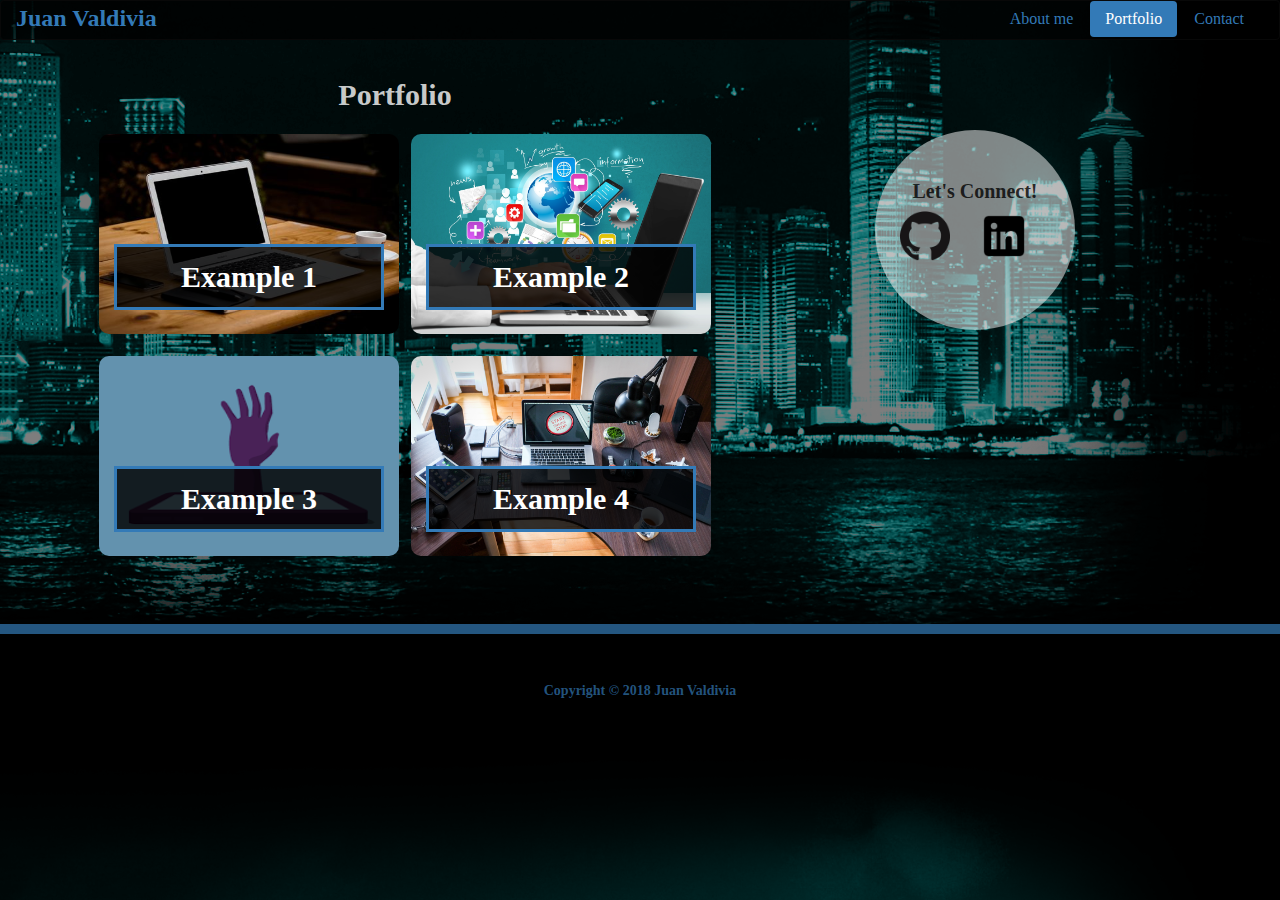
==== portfolio.html @ 44f2fcbd "Bootstrap Portfolio" ====
<!DOCTYPE html>
<html lang="en">

<head>

  <meta charset="utf-8">
  <meta name="viewport" content="width = device-width, initial-scale = 1">

  <!-- Bootstrap Link -->
  <link rel="stylesheet" href="https://maxcdn.bootstrapcdn.com/bootstrap/3.3.7/css/bootstrap.min.css" integrity="sha384-BVYiiSIFeK1dGmJRAkycuHAHRg32OmUcww7on3RYdg4Va+PmSTsz/K68vbdEjh4u"
    crossorigin="anonymous">


  <link rel="stylesheet" type="text/css" href="assets/css/reset.css">
  <link rel="stylesheet" type="text/css" href="assets/css/style.css">

  <script src="https://ajax.googleapis.com/ajax/libs/jquery/3.3.1/jquery.min.js"></script>
  <script src="https://maxcdn.bootstrapcdn.com/bootstrap/3.3.7/js/bootstrap.min.js"></script>

  <title>Juan Valdivia</title>

  <nav class="navbar navbar-inverse">
    <div class="container-fluid">
      <div class="navbar-header">
        <button type="button" class="navbar-toggle collapsed" data-toggle="collapse" data-target="#bs-example-navbar-collapse-1"
          aria-expanded="false">
          <span class="sr-only">Toggle navigation</span>
          <span class="icon-bar"></span>
          <span class="icon-bar"></span>
          <span class="icon-bar"></span>
        </button>
        <h1>Juan Valdivia</h1>
      </div>

      <ul class="nav nav-pills navbar-right" role="tablist">
        <li class="nav-item">
          <a href="index.html">About me</a>
        </li>
        <li class="nav-item active">
          <a href="portfolio.html" data-toggle="tab">Portfolio</a>
        </li>
        <li class="nav-item">
          <a href="contact.html">Contact</a>
        </li>
      </ul>
    </div>
  </nav>

</head>
<style type="text/css">
  body {
    background: url("assets/images/city.png") right bottom;
    max-width: 100%;
  }
</style>

<body>

  <div class="container">

    <div class="row">

      <div class="portfolioText">Portfolio</div>

    </div>

    <div class="row">
      <div class="examplesWrap col-md-8">

        <a href="#">
          <div class="portfolioExamples">
            <img src="assets\images\1.jpg">
            <h2>Example 1</h2>
          </div>
        </a>

        <a href="#">
          <div class="portfolioExamples">
            <img src="assets\images\2.jpg">
            <h2>Example 2</h2>
          </div>
        </a>

        <a href="#">
          <div class="portfolioExamples">
            <img src="assets\images\3.jpg">
            <h2>Example 3</h2>
          </div>
        </a>

        <a href="#">
          <div class="portfolioExamples">
            <img src="assets\images\4.jpg">
            <h2>Example 4</h2>
          </div>
        </a>

      </div>

      <div class="col-sm-4">
        <div class="card">
          <div class="card-body">
            <h4 class="card-title">Let's Connect!</h4>
            <ul>
              <li>
                <a href="https://github.com/jdv0194" target="_blank">
                  <img src="assets\images\GitHub-Mark.png" alt="github logo.">
                </a>
              </li>

              <li>
                <a href="https://www.linkedin.com/in/juanvaldivia181994/" target="_blank">
                  <img src="assets/images/linkedin.jpg" alt="linkedin logo.">
                </a>
              </li>


            </ul>
          </div>
        </div>
      </div>
    </div>
  </div>

  <!-- Footer -->
  <div class="row">
    <div class="footer">Copyright &copy; 2018 Juan Valdivia</div>

  </div>
</body>

</html>
---- assets/css/style.css ----
.navbar-nav > li > a {
  padding-top: 0px;
  padding-bottom: 0;
  height: 40px;
}
.navbar {
  min-height: 40px;
  background: rgb(0, 0, 0, 0.7);
}

h1 {
  color: rgb(51, 122, 183);
  margin-top: 5px;
  font-size: 24px;
  font-weight: bold;
}
.nav-pills {
  margin-right: 5px;
}

.firstname {
  margin-left: 150px;
}

.lastname {
  margin-left: 10px;
}

.about-link {
  margin-left: 520px;
}

body {
  background: url(images/ciity.png);
}

.aboutme {
  color: rgba(255, 255, 255, 0.801);
  font-size: 30px;
  font-weight: bold;
  margin-top: 20px;
  margin-bottom: 20px;
  margin-left: 65px;
  margin-right: 550px;
  max-width: 650px;
}

img {
  width: 220px;
  margin-left: 25px;
  border-radius: 10px;
  margin-bottom: 15px;
}

.aboutMeInfo {
  margin-left: 0px;
  font-family: "Arial";
  max-width: 500px;
  padding: 25px;
  border-radius: 15px;
  color: black;
}

.card-title {
  font-size: 20px;
  font-weight: bold;
  text-align: center;
  color: rgba(0, 0, 0, 0.801);
  font-family: "Georgia";
  margin-top: 50px;
  margin-bottom: 10px;
}

.card {
  background-color: black;
  background: rgba(255, 255, 255, 0.5);
  border-radius: 50%;
  width: 200px;
  height: 200px;
  margin-left: 25px;
  padding-top: 1px;
  border-color: #337ab7;
  animation: colorchange 2s infinite;
}

@keyframes colorchange {
  0% {
    background: rgb(51, 122, 183, 0.7);
  }
  50% {
    background: rgba(255, 255, 255, 0.349);
  }
  100% {
    background: rgb(51, 122, 183, 0.7);
  }
}

.card ul {
  margin: 0;
  padding: 0;
  list-style: none;
}

.card li {
  display: inline-block;
}

.card img {
  width: 50px;
  height: 50px;
}

.footer {
  width: 100%;
  margin-top: 50px;
  margin-bottom: 0 auto;
  padding-top: 50px;
  text-align: center;
  font-weight: bold;
  font-size: 14px;
  color: rgb(51, 122, 183, 0.7);
  background-color: black;
  border-top: solid 10px rgb(51, 122, 183, 0.7);
}

p {
  background-color: rgba(255, 255, 255);
  padding-left: 30px;
}

h2 {
  color: white;
  font-size: 30px;
  font-weight: bold;
  margin-top: 10px;
}

.contactMe {
  color: rgba(255, 255, 255, 0.801);
  font-size: 30px;
  font-weight: bold;
  float: left;
  content: "";
  display: table;
  clear: both;

  margin-top: 20px;
  margin-bottom: 20px;
  margin-left: 40px;
  margin-right: 550px;
  max-width: 650px;
}

.contactCard {
  margin-left: 190px;
}

form {
  font-family: "Serif";
  font-weight: bold;
  position: relative;
  max-width: 650px;
  content: "";
  display: table;
  clear: both;
  float: left;
  margin-left: 50px;
  margin-bottom: 40px;
  line-height: 1.5;
  color: rgb(255, 255, 255);
  background-color: rgba(0, 0, 0, 0.753);
  border-radius: 12px;
  padding-bottom: 20px;
}

.submitButton {
  background: rgb(51, 122, 183);
  border-radius: 15px;
}

.portfolioText {
  color: rgba(255, 255, 255, 0.801);
  font-size: 30px;
  font-weight: bold;

  margin-top: 20px;
  margin-bottom: 20px;
  margin-left: 60px;
  margin-right: 550px;
}

.portfolioText {
  position: relative;
  text-align: center;
  color: rgba(255, 255, 255, 0.801);
}

.portfolioExamples {
  width: 300px;
  height: 200px;
  margin: 4px;
  position: relative;
  content: "";
  display: inline-block;
  clear: both;
}

.portfolioExamples img {
  width: 100%;
  height: 100%;
}

.portfolioExamples h2 {
  font-size: 30px;
  position: absolute;
  top: 50%;
  z-index: 1;
  color: #fff;
  text-align: center;
  width: 90%;
  margin-left: 40px;
  background-color: rgba(0, 0, 0, 0.808);
  padding-top: 15px;
  padding-bottom: 15px;
  border: solid #337ab7;
}

.portfolioExamples img:hover {
  filter: blur(2px);
  transition: 0.3s;
}

.portfolioExamples h2:hover {
  background-color: rgb(51, 122, 183, 0.7);
}
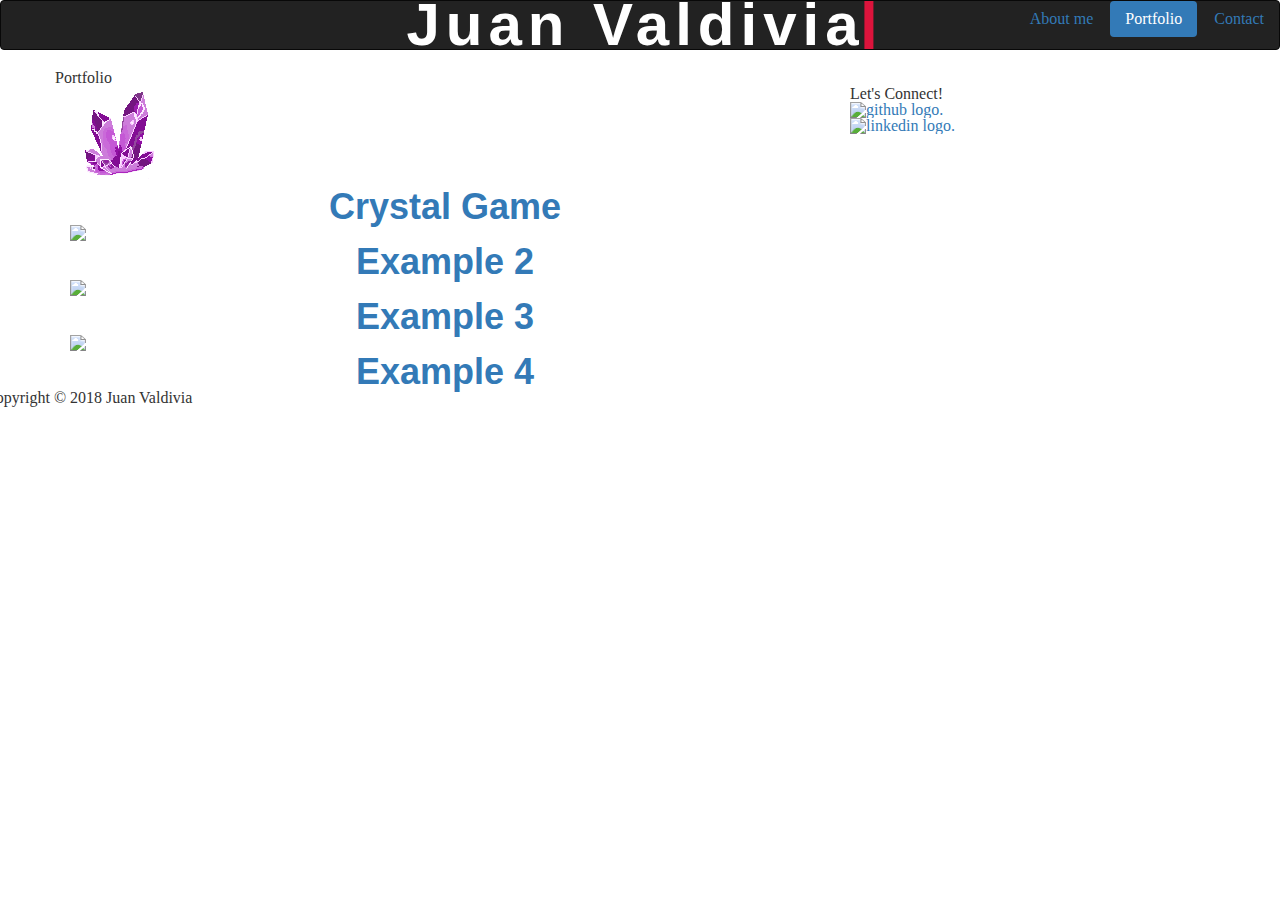
==== commit e5c94dff: "media queries" ====
--- a/portfolio.html
+++ b/portfolio.html
@@ -67,10 +67,10 @@
     <div class="row">
       <div class="examplesWrap col-md-8">
 
-        <a href="#">
+        <a href="https://jdv0194.github.io/Crystal-Game/">
           <div class="portfolioExamples">
-            <img src="assets\images\1.jpg">
-            <h2>Example 1</h2>
+            <img src="assets\images\crystalOne.png">
+            <h2>Crystal Game</h2>
           </div>
         </a>
 
--- a/assets/css/style.css
+++ b/assets/css/style.css
@@ -1,235 +1,289 @@
-.navbar-nav > li > a {
-  padding-top: 0px;
-  padding-bottom: 0;
-  height: 40px;
-}
-.navbar {
-  min-height: 40px;
-  background: rgb(0, 0, 0, 0.7);
+#background-img {
+  position: relative;
+  background-image: url("../images/background.jpg");
+  background-attachment: fixed;
+  background-position: center center;
+  background-repeat: no-repeat;
+  background-size: cover;
+  width: 100%;
+  height: 100vh;
+  filter: blur(7px);
 }
 
 h1 {
-  color: rgb(51, 122, 183);
-  margin-top: 5px;
-  font-size: 24px;
-  font-weight: bold;
-}
-.nav-pills {
-  margin-right: 5px;
-}
-
-.firstname {
-  margin-left: 150px;
-}
-
-.lastname {
-  margin-left: 10px;
-}
-
-.about-link {
-  margin-left: 520px;
-}
-
-body {
-  background: url(images/ciity.png);
-}
-
-.aboutme {
-  color: rgba(255, 255, 255, 0.801);
-  font-size: 30px;
-  font-weight: bold;
-  margin-top: 20px;
-  margin-bottom: 20px;
-  margin-left: 65px;
-  margin-right: 550px;
-  max-width: 650px;
-}
-
-img {
-  width: 220px;
-  margin-left: 25px;
-  border-radius: 10px;
-  margin-bottom: 15px;
-}
-
-.aboutMeInfo {
-  margin-left: 0px;
-  font-family: "Arial";
-  max-width: 500px;
-  padding: 25px;
-  border-radius: 15px;
-  color: black;
-}
-
-.card-title {
-  font-size: 20px;
-  font-weight: bold;
-  text-align: center;
-  color: rgba(0, 0, 0, 0.801);
-  font-family: "Georgia";
-  margin-top: 50px;
-  margin-bottom: 10px;
-}
-
-.card {
-  background-color: black;
-  background: rgba(255, 255, 255, 0.5);
-  border-radius: 50%;
-  width: 200px;
-  height: 200px;
-  margin-left: 25px;
-  padding-top: 1px;
-  border-color: #337ab7;
-  animation: colorchange 2s infinite;
-}
-
-@keyframes colorchange {
-  0% {
-    background: rgb(51, 122, 183, 0.7);
-  }
-  50% {
-    background: rgba(255, 255, 255, 0.349);
-  }
-  100% {
-    background: rgb(51, 122, 183, 0.7);
-  }
-}
-
-.card ul {
-  margin: 0;
-  padding: 0;
-  list-style: none;
-}
-
-.card li {
-  display: inline-block;
-}
-
-.card img {
-  width: 50px;
-  height: 50px;
-}
-
-.footer {
-  width: 100%;
-  margin-top: 50px;
-  margin-bottom: 0 auto;
-  padding-top: 50px;
-  text-align: center;
-  font-weight: bold;
-  font-size: 14px;
-  color: rgb(51, 122, 183, 0.7);
-  background-color: black;
-  border-top: solid 10px rgb(51, 122, 183, 0.7);
-}
-
-p {
-  background-color: rgba(255, 255, 255);
-  padding-left: 30px;
-}
-
-h2 {
-  color: white;
-  font-size: 30px;
-  font-weight: bold;
-  margin-top: 10px;
-}
-
-.contactMe {
-  color: rgba(255, 255, 255, 0.801);
-  font-size: 30px;
-  font-weight: bold;
-  float: left;
-  content: "";
-  display: table;
-  clear: both;
-
-  margin-top: 20px;
-  margin-bottom: 20px;
-  margin-left: 40px;
-  margin-right: 550px;
-  max-width: 650px;
-}
-
-.contactCard {
-  margin-left: 190px;
-}
-
-form {
-  font-family: "Serif";
-  font-weight: bold;
-  position: relative;
-  max-width: 650px;
-  content: "";
-  display: table;
-  clear: both;
-  float: left;
-  margin-left: 50px;
-  margin-bottom: 40px;
-  line-height: 1.5;
-  color: rgb(255, 255, 255);
-  background-color: rgba(0, 0, 0, 0.753);
-  border-radius: 12px;
-  padding-bottom: 20px;
-}
-
-.submitButton {
-  background: rgb(51, 122, 183);
-  border-radius: 15px;
-}
-
-.portfolioText {
-  color: rgba(255, 255, 255, 0.801);
-  font-size: 30px;
-  font-weight: bold;
-
-  margin-top: 20px;
-  margin-bottom: 20px;
-  margin-left: 60px;
-  margin-right: 550px;
-}
-
-.portfolioText {
-  position: relative;
-  text-align: center;
-  color: rgba(255, 255, 255, 0.801);
-}
-
-.portfolioExamples {
-  width: 300px;
-  height: 200px;
-  margin: 4px;
-  position: relative;
-  content: "";
-  display: inline-block;
-  clear: both;
-}
-
-.portfolioExamples img {
-  width: 100%;
-  height: 100%;
-}
-
-.portfolioExamples h2 {
-  font-size: 30px;
   position: absolute;
   top: 50%;
-  z-index: 1;
-  color: #fff;
-  text-align: center;
-  width: 90%;
-  margin-left: 40px;
-  background-color: rgba(0, 0, 0, 0.808);
-  padding-top: 15px;
-  padding-bottom: 15px;
-  border: solid #337ab7;
-}
-
-.portfolioExamples img:hover {
-  filter: blur(2px);
-  transition: 0.3s;
-}
-
-.portfolioExamples h2:hover {
-  background-color: rgb(51, 122, 183, 0.7);
-}
+  left: 50%;
+  transform: translate(-50%, -50%);
+  color: white;
+  font-family: "Montserrat", sans-serif;
+  font-size: 60px;
+  font-weight: bold;
+  overflow: hidden;
+  border-right: 0.15em solid crimson;
+  white-space: nowrap;
+  margin: 0 auto;
+  letter-spacing: 0.1em;
+  animation: typing 6s steps(40, end), blink-caret 0.75s step-end infinite;
+}
+
+/* The typing effect */
+@keyframes typing {
+  from {
+    width: 0;
+  }
+  to {
+    width: 80%;
+  }
+}
+
+/* The typewriter cursor effect */
+@keyframes blink-caret {
+  from,
+  to {
+    border-color: transparent;
+  }
+  50% {
+    border-color: crimson;
+  }
+}
+
+.button {
+  animation: delay 3s;
+
+  outline: none;
+  position: absolute;
+  top: 60%;
+  left: 50%;
+  transform: translate(-50%, -50%);
+  border-radius: 4px;
+  background-color: crimson;
+  border: none;
+  color: #ffffff;
+  text-align: center;
+  font-size: 20px;
+  padding: 10px;
+  width: 150px;
+  height: 50px;
+  transition: all 0.5s;
+  cursor: pointer;
+  margin: 5px;
+}
+
+@keyframes delay {
+  0% {
+    opacity: 0;
+  }
+  100% {
+    opacity: 1;
+  }
+}
+
+.button span {
+  cursor: pointer;
+  display: inline-block;
+  position: relative;
+  transition: 0.5s;
+}
+
+.navbar {
+  overflow: hidden;
+}
+
+.button span:after {
+  content: "\21E9";
+  position: absolute;
+  opacity: 0;
+  top: 0;
+  right: -20px;
+  transition: 0.5s;
+}
+
+.button:hover span {
+  padding-right: 20px;
+}
+
+.button:hover span:after {
+  opacity: 1;
+  right: 0;
+}
+
+#navbar {
+  overflow: hidden;
+  background-color: #333;
+  width: 100%;
+  z-index: 2;
+}
+
+#navbar a {
+  float: left;
+  display: block;
+  color: #f2f2f2;
+  text-align: center;
+  padding: 14px 16px;
+  text-decoration: none;
+  font-size: 17px;
+}
+
+#navbar a:hover {
+  background-color: #ddd;
+  color: black;
+}
+
+#navbar a.active {
+  background-color: crimson;
+  color: white;
+}
+
+.sticky {
+  position: fixed;
+  top: 0;
+  width: 100%;
+}
+
+#about-me {
+  margin-top: 50px;
+}
+
+h2 {
+  font-size: 36px;
+  text-align: center;
+  font-family: "Montserrat", sans-serif;
+  font-weight: bold;
+}
+
+h3 {
+  font-size: 28px;
+  text-align: center;
+  font-family: "Montserrat", sans-serif;
+  font-weight: bold;
+}
+
+#sep {
+  height: 40px;
+  align-content: center;
+  width: 100%;
+  margin-top: -50px;
+}
+p {
+  line-height: 1.5;
+  font-size: 18px;
+  font-family: "Montserrat", sans-serif;
+}
+
+#stack-img {
+  display: block;
+  margin-left: auto;
+  margin-right: auto;
+  width: 200px;
+
+  filter: grayscale(1);
+  margin: auto auto 100px auto;
+}
+
+#stack-img:hover {
+  filter: grayscale(0);
+}
+
+.btn {
+  background-color: crimson;
+  color: white;
+  font-family: "Montserrat", sans-serif;
+}
+
+#me {
+  width: 150px;
+  border-radius: 50%;
+}
+
+#linked {
+  width: 30px;
+
+  margin: 5px 0 0 30%;
+}
+
+#git {
+  width: 30px;
+  margin-top: 5px;
+}
+
+#mail {
+  width: 30px;
+  margin-top: 5px;
+}
+
+#phone {
+  width: 30px;
+  margin-top: 5px;
+}
+
+@media screen and (max-width: 400px) {
+  h1 {
+    position: absolute;
+    top: 50%;
+    left: 50%;
+    transform: translate(-50%, -50%);
+    color: white;
+    font-family: "Montserrat", sans-serif;
+    font-size: 16px;
+    font-weight: bold;
+    overflow: hidden;
+    border-right: 0.15em solid crimson;
+    /* white-space: nowrap; */
+    margin: 0 auto;
+    letter-spacing: 0.1em;
+    animation: typing 3s steps(40, end), blink-caret 0.75s step-end infinite;
+  }
+
+  /* The typing effect */
+  @keyframes typing {
+    from {
+      width: 0;
+    }
+    to {
+      width: 75%;
+    }
+  }
+
+  /* The typewriter cursor effect */
+  @keyframes blink-caret {
+    from,
+    to {
+      border-color: transparent;
+    }
+    50% {
+      border-color: crimson;
+    }
+  }
+
+  .button {
+    animation: delay 3s;
+
+    outline: none;
+    position: absolute;
+    top: 60%;
+    left: 50%;
+    transform: translate(-50%, -50%);
+    border-radius: 4px;
+    background-color: crimson;
+    border: none;
+    color: #ffffff;
+    text-align: center;
+    font-size: 14px;
+    padding: 5px;
+    width: 100px;
+    height: 30px;
+    transition: all 0.5s;
+    cursor: pointer;
+    margin: 5px;
+  }
+
+  @keyframes delay {
+    0% {
+      opacity: 0;
+    }
+    100% {
+      opacity: 1;
+    }
+  }
+}
